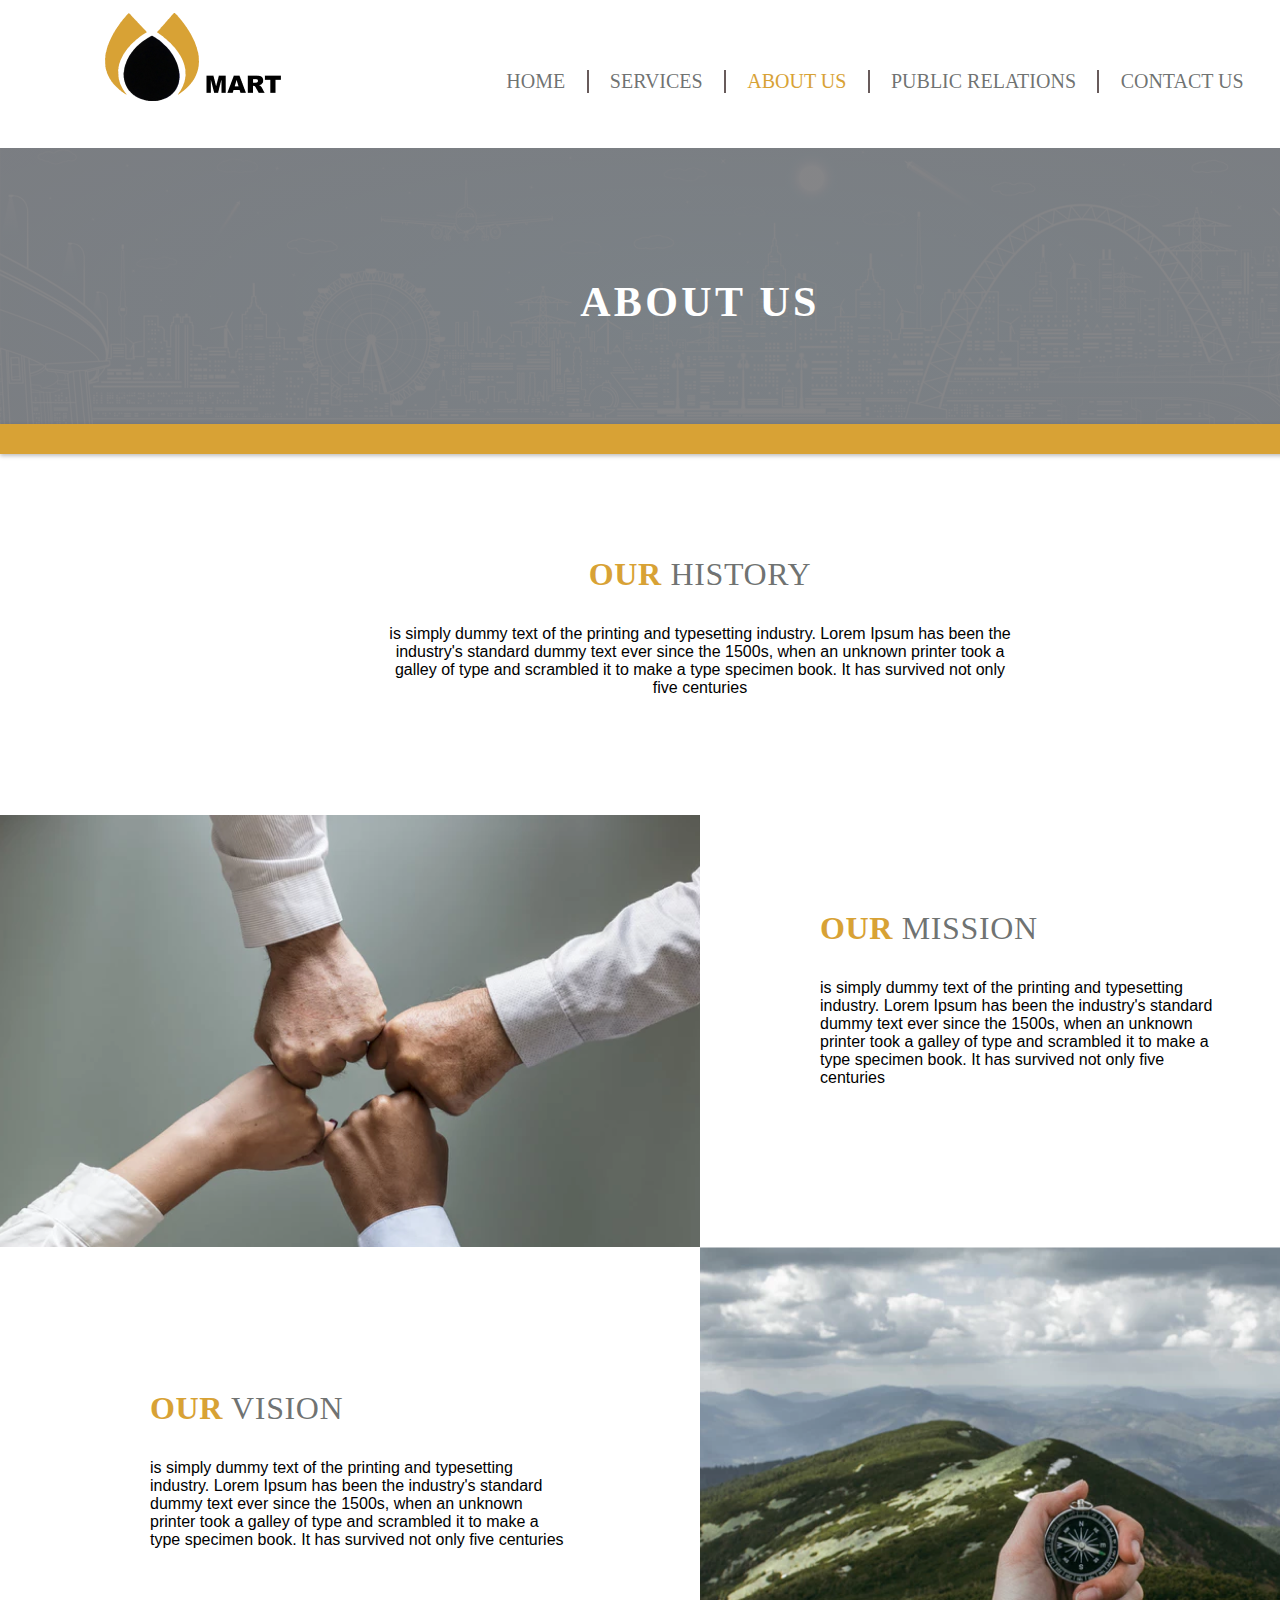
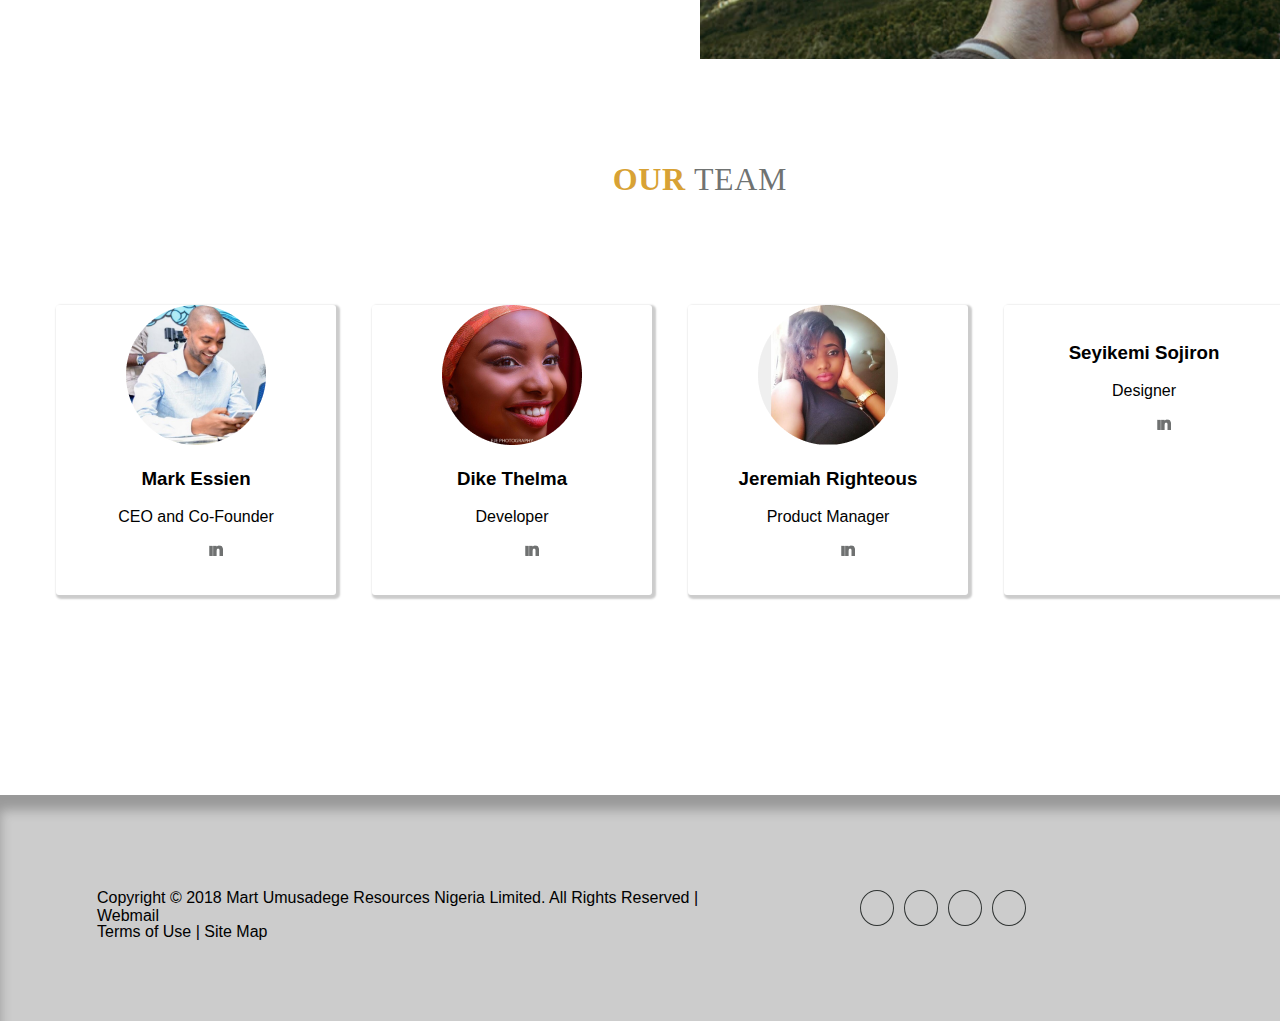
==== about.html @ ec404be1 "Group3 main" ====
<!DOCTYPE html>
<html lang="en">
<head>
    <meta charset="UTF-8">
    <meta name="viewport" content="width=device-width, initial-scale=1.0">
    <meta http-equiv="X-UA-Compatible" content="ie=edge">
    <title>about us page</title>
    <link rel="stylesheet" href="css/abt.css">
    <link rel="stylesheet" href="css/style.css">
    
</head>
<body>
    
        <div class="container">
                <div class="headerabt">
                    <div class="logo">
                        
                    </div>
                    <div class="navabt">
                        <a href="index.html">HOME</a>
                        <a href="">SERVICES</a>
                        <a href="about.html" class="abtactive">ABOUT US</a>
                        <a href="public.html">PUBLIC RELATIONS</a>
                        <a href="contact_us.html">CONTACT US</a>
                    </div>
                </div>
                <div class="aboutimg" style="margin-top:-15px">
                    <p class="abt" >
                        ABOUT US
                    </p>
                
                </div>
                <div class="color">
                        
                </div>
                <div class="polygon">
                    
                    <img src="images/polygon.png" alt="">
                    
                </div>
                <div class="abtbody">
                    <div class="abthistory" style="width:1400px">
                        <p class="poverview"><b style="color:#D8A235">OUR</b> HISTORY</p>
                        <p style="padding:0px 384px">is simply dummy text of the printing and typesetting industry. Lorem Ipsum has been the industry's standard dummy text ever since the 1500s, when an unknown printer took a galley of type and scrambled it to make a type specimen book. It has survived not only five centuries</p>
                    </div>
                    <div class="abt-mission" style="width:1400px" >
                        <div class="mission1">

                        </div>
                        <div class="mission2">
                                <p class="p-overview-m"><b style="color:#D8A235">OUR</b> MISSION</p>
                                <div style="display:grid; grid-template-columns:400px; "> is simply dummy text of the printing and typesetting industry. Lorem Ipsum has been the industry's standard dummy text ever since the 1500s, when an unknown printer took a galley of type and scrambled it to make a type specimen book. It has survived not only five centuries
                                </div>
                        </div>
                    </div>
                    <div class="mmmission">
                            <div class="missionsub2">
                                    <p class="poverview"><b style="color:#D8A235">OUR</b> VISION</p>
                                    is simply dummy text of the printing and typesetting industry. Lorem Ipsum has been the industry's standard dummy text ever since the 1500s, when an unknown printer took a galley of type and scrambled it to make a type specimen book. It has survived not only five centuries
                                </div>
                        <div class="mission4">
                            
                        </div>
                    </div>

                    
                    <div class="our-team" style="width:1400px">
                            <p class="poverview" style="text-align:center; padding:70px 0px;"><b style="color:#D8A235;">OUR</b> TEAM</p>
                    <div class="team-members" style="padding-bottom: 200px;">
                        <div class="team1">
                        <div class="teamimg1">
                        <img src="images/markessien.png" alt="">
                        <h3>Mark Essien</h3>
                            <p>CEO and Co-Founder</p>
                            <a href="https://web.facebook.com/markessien"><img src="images/vector(5).png" alt="" ></a>
                            <a href="https://twitter.com/markessien"><img src="images/vector(4).png" alt="" style="margin-left:16px"></a>
                            <a href="https://www.linkedin.com/in/markessien/"><img src="images/i.png" alt="" style="margin-left:16px"><img src="images/n.png"></a>
                            </div>
                        </div>
                        <div class="team2">
                            <div class="teamimg2">
                            <img src="images/dikethelmak.png" alt="">
                                <h3>Dike Thelma</h3>
                                <p>Developer</p>
                                <a href="https://web.facebook.com/thelma.matilda"><img src="images/vector(5).png" alt="" ></a>
                                <a href="https://twitter.com/dikethelmak"><img src="images/vector(4).png" alt="" style="margin-left:16px"></a>
                                <a href="https://www.linkedin.com/in/dikethelmak/"><img src="images/i.png" alt="" style="margin-left:16px"><img src="images/n.png"></a>
                                
                            </div>

                        </div>
                        <div class="team3">
                            <div class="teamimg3">
                                <img src="images/Claudus.png" alt="">
                                <h3>Jeremiah Righteous</h3>
                                <p>Product Manager</p>
                                
                                <a href="https://web.facebook.com/jeremiahriz"><img src="images/vector(5).png" alt="" ></a>
                                <a href="https://twitter.com/jeremiahriz"><img src="images/vector(4).png" alt="" style="margin-left:16px"></a>
                                <a href="https://www.linkedin.com/in/jeremiah-righteous-274183123/"><img src="images/i.png" alt="" style="margin-left:16px"><img src="images/n.png"></a>
                            </div>

                        </div>
                        <div class="team4">
                            <div class="teamimg4">
                                <img src="images/intersect.png" alt="">
                                <h3>Seyikemi Sojiron</h3>
                                <p>Designer</p>
                                <a href="https://facebook.com"><img src="images/vector(5).png" alt="" ></a>
                                <a href="http://twitter.com"><img src="images/vector(4).png" alt="" style="margin-left:16px"></a>
                                <a href="https://www.instagram.com"><img src="images/i.png" alt="" style="margin-left:16px"><img src="images/n.png"></a>
                            </div>

                        </div>
                    </div>

                </div>
                </div>

                <div class="footer">
                        <div class="subfooter">
                        <p>Copyright © 2018 Mart Umusadege Resources Nigeria Limited. All Rights Reserved | Webmail</p>
                        <p>Terms of Use  |  Site Map</p>
                        </div>
                        <div class="vector">
                            <div class="v1">
                                <a href="http://twitter.com"> <img src="images/vector(4).png" alt=""></a>
                            </div>
                            <div class="v2">
                                <a href="https://facebook.com"><img src="images/vector(5).png" alt=""></a>
                            </div>
                            <div class="v3">
                                <a href="http://pintrest.com">    <img src="images/vector(7).png" alt=""></a>
                            </div>
                            <div class="v4">
                                <a href="https://plus.google.com"><img src="images/vector(6).png" alt=""></a>
                            </div>
                        </div>
                    </div>
                
            </div>
        </body>
        </html>
---- css/abt.css ----
body
{
    padding:0px;
    margin:0px;
    overflow-x: hidden;
}
.container
{
    display:grid;
    grid-template-columns: auto;
    /* grid-template-rows: auto;  */
}
.headerabt
{
    display: grid;
    grid-template-columns: 180px 800px;
    grid-column-gap: 190px;
    padding: 13px 105px;
}
.logo{
    display: grid;
    grid-template-columns: 88px;
    background: url("../images/logo.png");
    background-repeat: no-repeat;
}
.navabt
{
    display:grid;
    grid-template-columns: auto auto auto auto auto;  
    padding: 57px 10px;
   
    
}
.navabt a
{
   text-decoration: none;
   font-family: Roboto;
   font-style: normal;
   font-size: 20px;
   line-height: normal;
   text-align: center;
   border-left: 2px solid rgb(104, 91, 91);
   color: rgba(48, 52, 51, 0.7);
    
}
.active:first-of-type
{
    border: none;
    color: rgba(48, 52, 51, 0.7);;
}
.navabt a:first-of-type
{
    border: none;
}


.abtactive:nth-of-type(3)
{
    
    color: #D8A235;
}
.nav a:first-of-type
{
    border: none;
}
/* about us */

.aboutimg
{
    display: grid;
    grid-template-columns: 1400px;  
    grid-template-rows: 304px;
    background-image: linear-gradient(rgba(51, 52, 56, 0.6), rgba(51, 52, 56, 0.6)), url("../images/0d02e293fde102b60007404768dc8d2b(2).png");
    background-repeat: no-repeat;
}
.abt
{
    color: white;
    font-size: 42px;
    font-family: Roboto;
    font-weight: bold;
    letter-spacing: 0.08em;
    text-align: center;
    margin-top: 130px;
}
.abtbody
{
    display: grid;
    grid-template-columns: auto;
    grid-template-rows: auto auto auto;
}
.abthistory
{
    text-align: center;
    
}
.abt-mission
{
    display: grid;
    grid-template-columns: auto auto;
     /* grid-template-rows: auto auto; */
   
}
.mission1
{
    display: grid;
    grid-template-columns: 700px;  
    /* grid-template-rows:500px; */
    background: url("../images/image(3).png");
    background-repeat: no-repeat;
    padding: 20px 0px;
    margin-top: 102px;

}
.mission2
{
    display: grid;
    grid-template-columns: 700px; 
    padding: 160px 310px;
    margin-top: 5px;
    margin-left:-190px;
}

.p-overview-m
{
font-family: Roboto;
font-size: 32px;
letter-spacing: 0.02em;
color: rgba(48, 52, 51, 0.7);
margin-left:0px;
}
.mmmission
{
    display: grid;
    grid-template-columns: 700px 700px;
     /* grid-template-rows: auto auto; */
   
}
.missionsub2
{
    display: grid;
    grid-template-columns: 420px; 
    padding: 110.5px 150px; 
    /* margin-top: 5px; */
    /* margin-left:-190px; */
}
.mission4
{
    display: grid;
    grid-template-columns: 700px;  
    /* grid-template-rows:500px; */
    background: url("../images/image 2.png");
    background-repeat: no-repeat;
    /* padding: 20px 0px; */
   
}
.our-team
{
    display: grid;
     grid-template-columns: 1400px;
    grid-template-rows:  auto auto;
    
}
.team-members
{
    display: grid;
    grid-template-columns: 280px 280px 280px 280px;
    grid-template-rows: 290px;
     padding: 5px 56px; 
     grid-column-gap: 36px; 
    text-align: center;
}
.team1
{
display: grid;
grid-auto-columns:auto;
box-shadow: 2px 2px 2px 2px #CCCCCC;
border-radius: 3px;

}
.team2
{
display: grid;
grid-auto-columns:auto;
box-shadow: 2px 2px 2px 2px #CCCCCC;
border-radius: 3px;

}
.team3
{
display: grid;
grid-auto-columns:auto;
box-shadow: 2px 2px 2px 2px #CCCCCC;
border-radius: 3px;

}
.team4
{
display: grid;
grid-auto-columns:auto;
box-shadow: 2px 2px 2px 2px #CCCCCC;
border-radius: 3px;

}
---- css/style.css ----
body
{
    padding:0px;
    margin:0px;
    overflow-x:hidden;
    font-family: 'Segoe UI', Tahoma, Geneva, Verdana, sans-serif;
}
.container
{
    display:grid;
    grid-template-columns: auto;
    /* grid-template-rows: auto;  */
}
.header
{
    display: grid;
    grid-template-columns: 180px 800px;
    grid-column-gap: 190px;
    padding: 13px 95px;
}
.logo{
    display: grid;
    grid-template-columns: 88px;
    background: url("../images/logo.png");
    background-repeat: no-repeat;
}
.nav
{
    display:grid;
    grid-template-columns: auto auto auto auto auto;  
    padding: 57px 10px;
   
    
}
.nav a
{
   text-decoration: none;
   font-family: Roboto;
   font-style: normal;
   font-size: 20px;
   line-height: normal;
   text-align: center;
   border-left: 2px solid rgb(104, 91, 91);
   color: rgba(48, 52, 51, 0.7);
    
}


.active:first-of-type
{
    border: none;
    color: #D8A235;
}
.nav a:first-of-type
{
    border: none;
}

.img
{
    display: grid;
     grid-template-columns: 350px;  
    grid-template-rows:470px; 
    background-image: linear-gradient(rgba(51, 52, 56, 0.6), rgba(51, 52, 56, 0.6)), url("../images/image.png");
    
    background-repeat: no-repeat;
    margin-top: -15px;
    /* position: absolute; */
    
}

.commit
{
   
    padding: 87px 201px;
    color: white;
    width: 400px;
    font-size: 32px;
    font-family: Roboto;
    font-weight: bold;
    letter-spacing: 0.15em;
      
    
}

.quality
{
   
    padding: 0px 196px;
    color: white;
    margin-top: -340px; 
    font-family: Roboto;
    font-weight: bolder;
    font-size: 90px;
    letter-spacing: 0.1em;
}
.service
{
    font-size: 58px;
    font-family: Roboto;
    font-weight: bold;
    letter-spacing: 0.15em;
    color: white;
    padding: 0px 201px;
    margin-top: -255px; 
    
}
.color
{
    display: grid;
    grid-template-rows: 30px; 
    background-color: #D8A235;
    margin-top: -28px;
    box-shadow: 0px 2px 4px rgba(0, 0, 0, 0.25);
}

.main
{
    display: grid;
    grid-template-rows: 480px 480px;
/* background: linear-gradient(224.38deg, #C4C4C4 , rgba(196, 196, 196, 0) 70.65%); */
background-color: #C4C4C4;
color:#303433;

}
.three-item-div
{
    display: grid;
    grid-template-columns: 350.3px 350.3px 350.3px;
    grid-column-gap: 70px;
    padding: 9px 89px;
}
.poverview
{
font-family: Roboto;
font-size: 32px;
letter-spacing: 0.02em;
color: rgba(48, 52, 51, 0.7);


}
.pmore
{
margin-top: 19px; 
}
.one-item-div
{
    display: grid;
    grid-template-columns: 300px auto;
    
    padding: 200px 89px;
    
    
}
.item
{
    display: grid;
    grid-template-rows: 270px;
    margin-left: -300px;
    
}
.img-item
{
    background-image: linear-gradient(rgba(51, 52, 56, 0.6), rgba(51, 52, 56, 0.6)), url("../images/image(1).png");
    background-repeat: no-repeat;
    /* 224.38deg, #C4C4C4 -9.65%, rgba(196, 196, 196, 0) 50.¿65%); */
    background-size: 250px 230px;
   
}
.news
{
    display: grid;
    grid-template-columns: 400px;
    padding: 200px 280px;
     margin-top: -471px; 
    font-size: 24px;
  /* Rectangle 4 */


    
}
.footer
{
display: grid;
grid-template-columns: 860px auto;

background: #CCCCCC;
box-shadow: inset 0px 15px 12px rgba(0, 0, 0, 0.25);

}
.subfooter
{
    display: grid;
    grid-template-rows: 34px 34px;
    padding: 78px 97px;
}
.polygon
{
    display: grid;
    grid-template-rows: 70px;
    padding:0px 700px; 
}

.vector
{
    display:grid;
    grid-template-columns: 34px 34px 34px 34px;
     grid-column-gap: 10px; 
    padding: 95px 0px;

}
.v1,.v2,.v3,.v4
{
    border-radius: 50%; 
    border: 1px solid #303433;
    box-sizing: border-box;
    text-align: center;
    padding: 8px 0px;

}
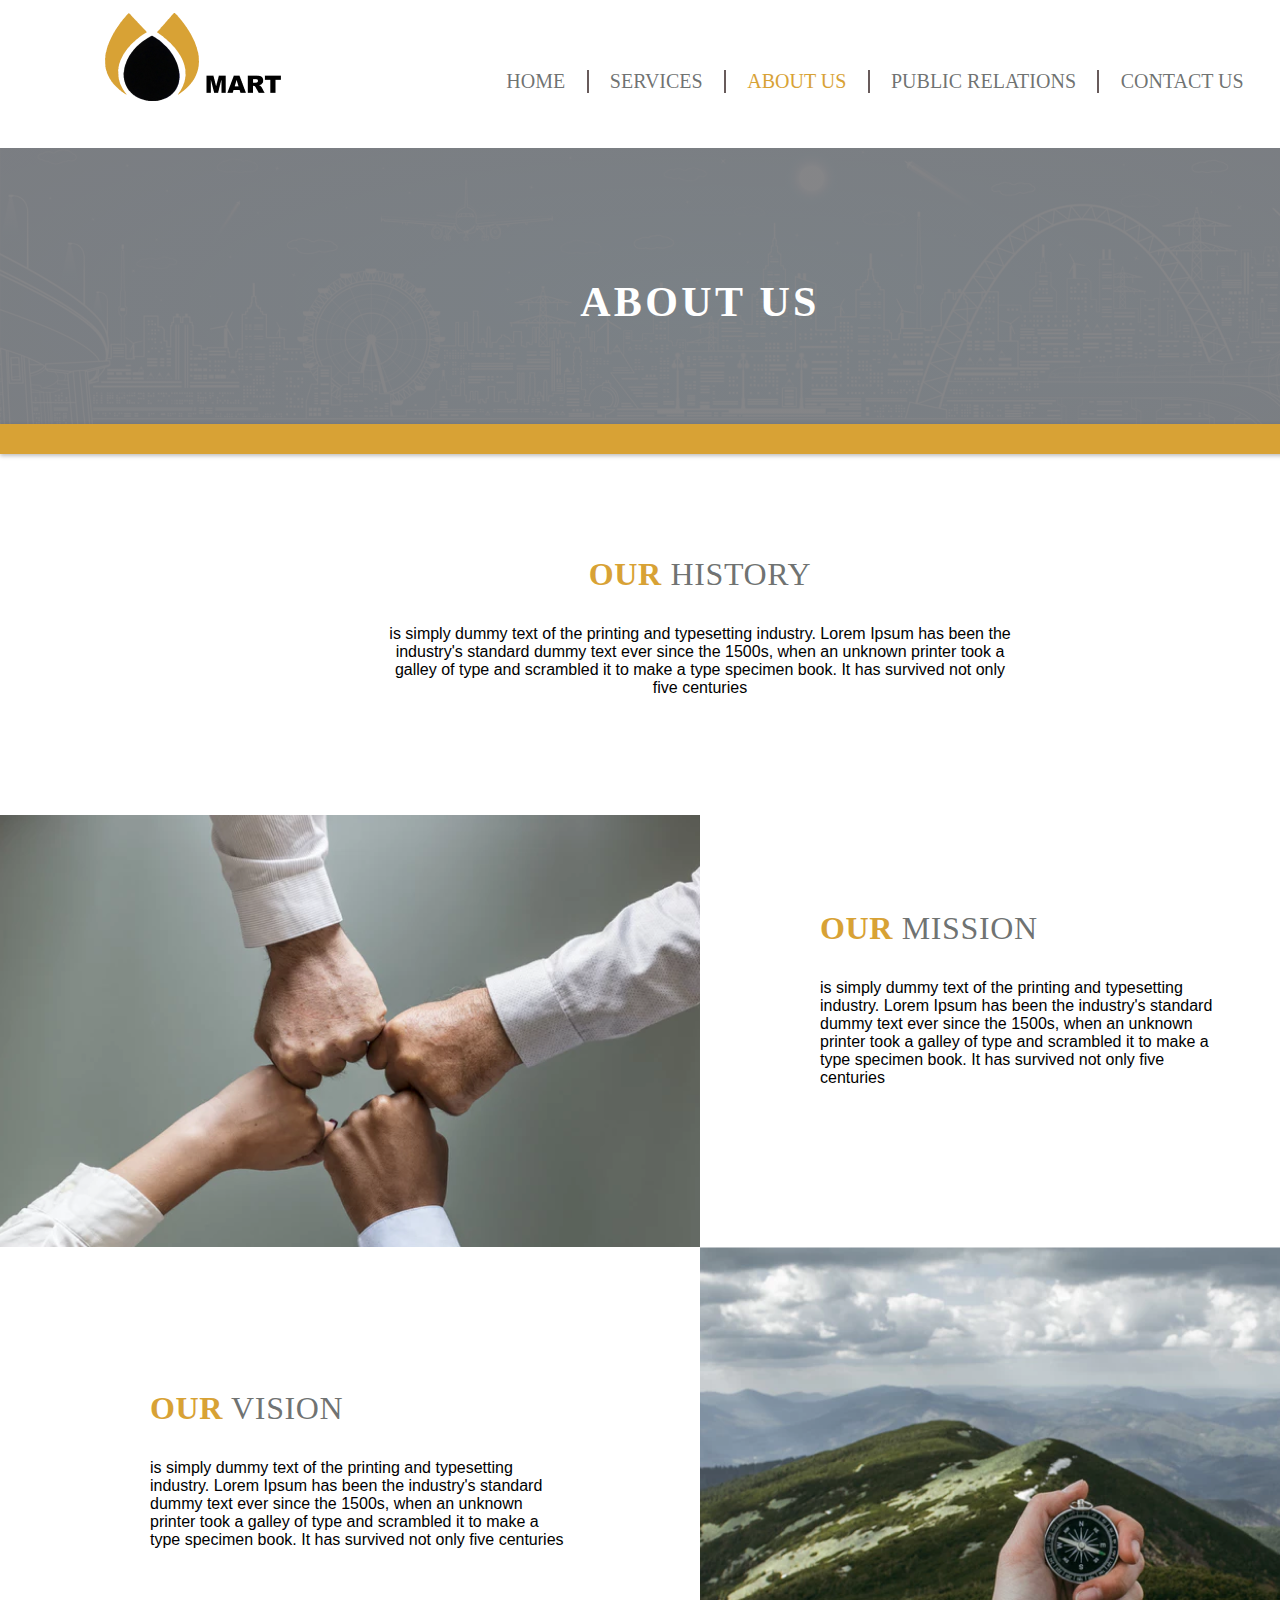
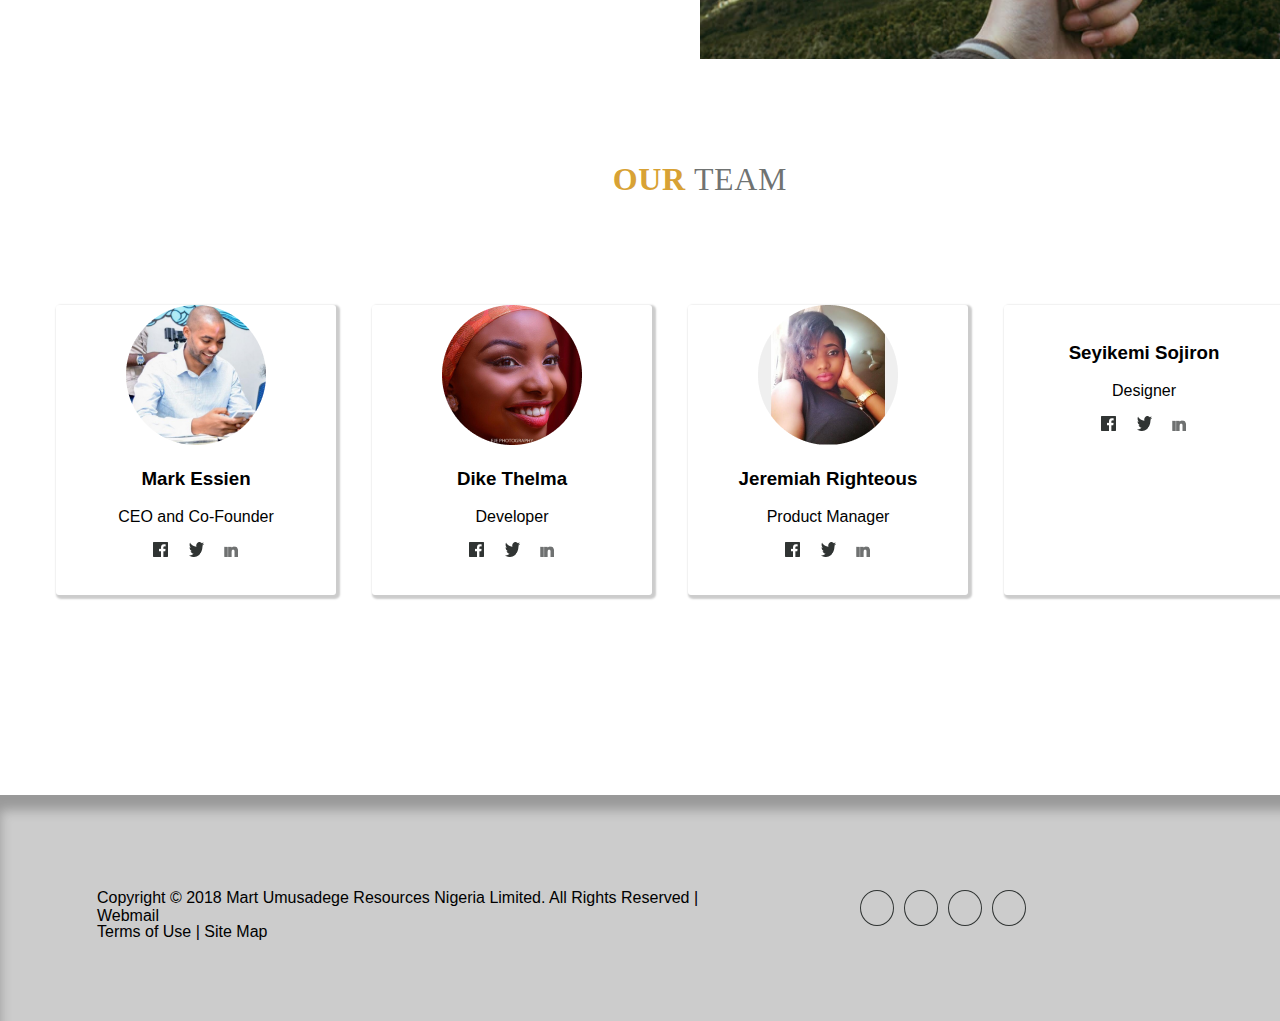
==== commit 6cbb0275: "submit" ====
--- a/about.html
+++ b/about.html
@@ -72,8 +72,8 @@
                         <img src="images/markessien.png" alt="">
                         <h3>Mark Essien</h3>
                             <p>CEO and Co-Founder</p>
-                            <a href="https://web.facebook.com/markessien"><img src="images/vector(5).png" alt="" ></a>
-                            <a href="https://twitter.com/markessien"><img src="images/vector(4).png" alt="" style="margin-left:16px"></a>
+                            <a href="https://web.facebook.com/markessien"><img src="images/Vector(5).png" alt="" ></a>
+                            <a href="https://twitter.com/markessien"><img src="images/Vector(4).png" alt="" style="margin-left:16px"></a>
                             <a href="https://www.linkedin.com/in/markessien/"><img src="images/i.png" alt="" style="margin-left:16px"><img src="images/n.png"></a>
                             </div>
                         </div>
@@ -82,8 +82,8 @@
                             <img src="images/dikethelmak.png" alt="">
                                 <h3>Dike Thelma</h3>
                                 <p>Developer</p>
-                                <a href="https://web.facebook.com/thelma.matilda"><img src="images/vector(5).png" alt="" ></a>
-                                <a href="https://twitter.com/dikethelmak"><img src="images/vector(4).png" alt="" style="margin-left:16px"></a>
+                                <a href="https://web.facebook.com/thelma.matilda"><img src="images/Vector(5).png" alt="" ></a>
+                                <a href="https://twitter.com/dikethelmak"><img src="images/Vector(4).png" alt="" style="margin-left:16px"></a>
                                 <a href="https://www.linkedin.com/in/dikethelmak/"><img src="images/i.png" alt="" style="margin-left:16px"><img src="images/n.png"></a>
                                 
                             </div>
@@ -95,8 +95,8 @@
                                 <h3>Jeremiah Righteous</h3>
                                 <p>Product Manager</p>
                                 
-                                <a href="https://web.facebook.com/jeremiahriz"><img src="images/vector(5).png" alt="" ></a>
-                                <a href="https://twitter.com/jeremiahriz"><img src="images/vector(4).png" alt="" style="margin-left:16px"></a>
+                                <a href="https://web.facebook.com/jeremiahriz"><img src="images/Vector(5).png" alt="" ></a>
+                                <a href="https://twitter.com/jeremiahriz"><img src="images/Vector(4).png" alt="" style="margin-left:16px"></a>
                                 <a href="https://www.linkedin.com/in/jeremiah-righteous-274183123/"><img src="images/i.png" alt="" style="margin-left:16px"><img src="images/n.png"></a>
                             </div>
 
@@ -106,8 +106,8 @@
                                 <img src="images/intersect.png" alt="">
                                 <h3>Seyikemi Sojiron</h3>
                                 <p>Designer</p>
-                                <a href="https://facebook.com"><img src="images/vector(5).png" alt="" ></a>
-                                <a href="http://twitter.com"><img src="images/vector(4).png" alt="" style="margin-left:16px"></a>
+                                <a href="https://facebook.com"><img src="images/Vector(5).png" alt="" ></a>
+                                <a href="http://twitter.com"><img src="images/Vector(4).png" alt="" style="margin-left:16px"></a>
                                 <a href="https://www.instagram.com"><img src="images/i.png" alt="" style="margin-left:16px"><img src="images/n.png"></a>
                             </div>
 
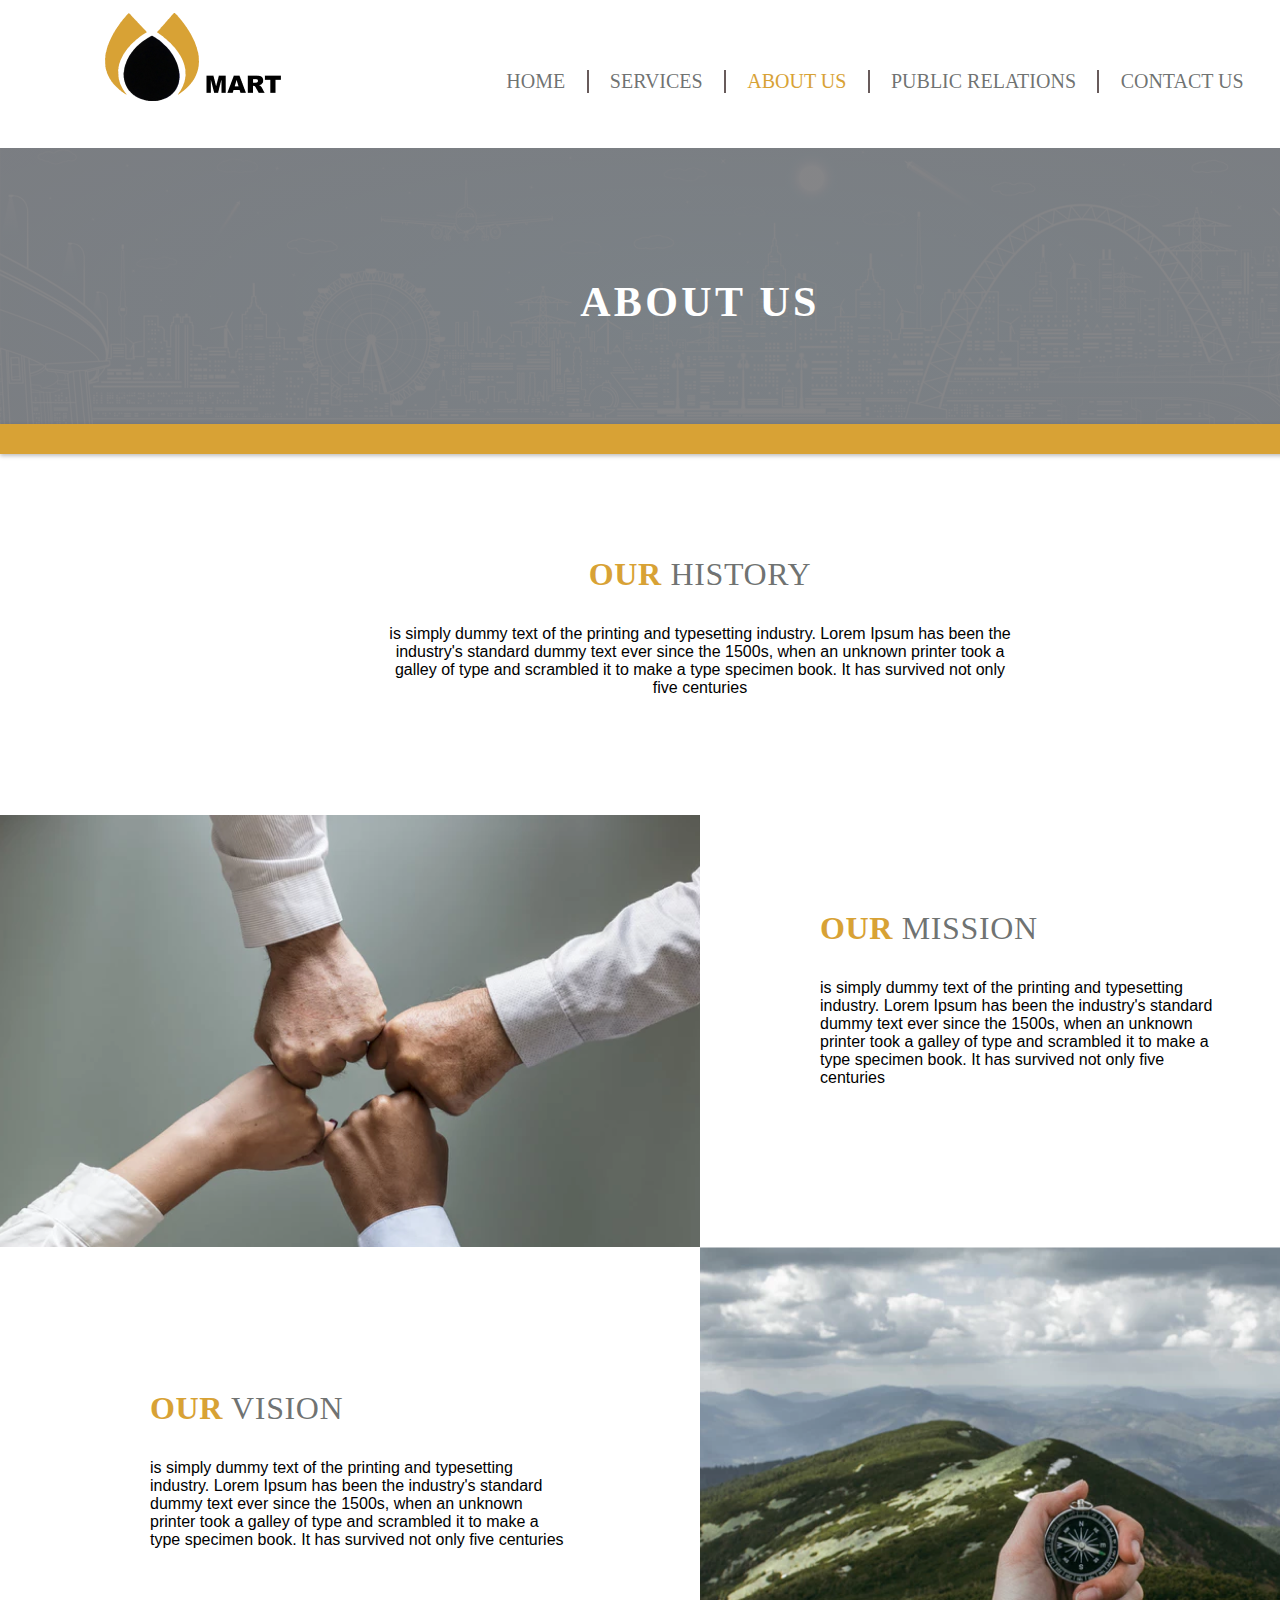
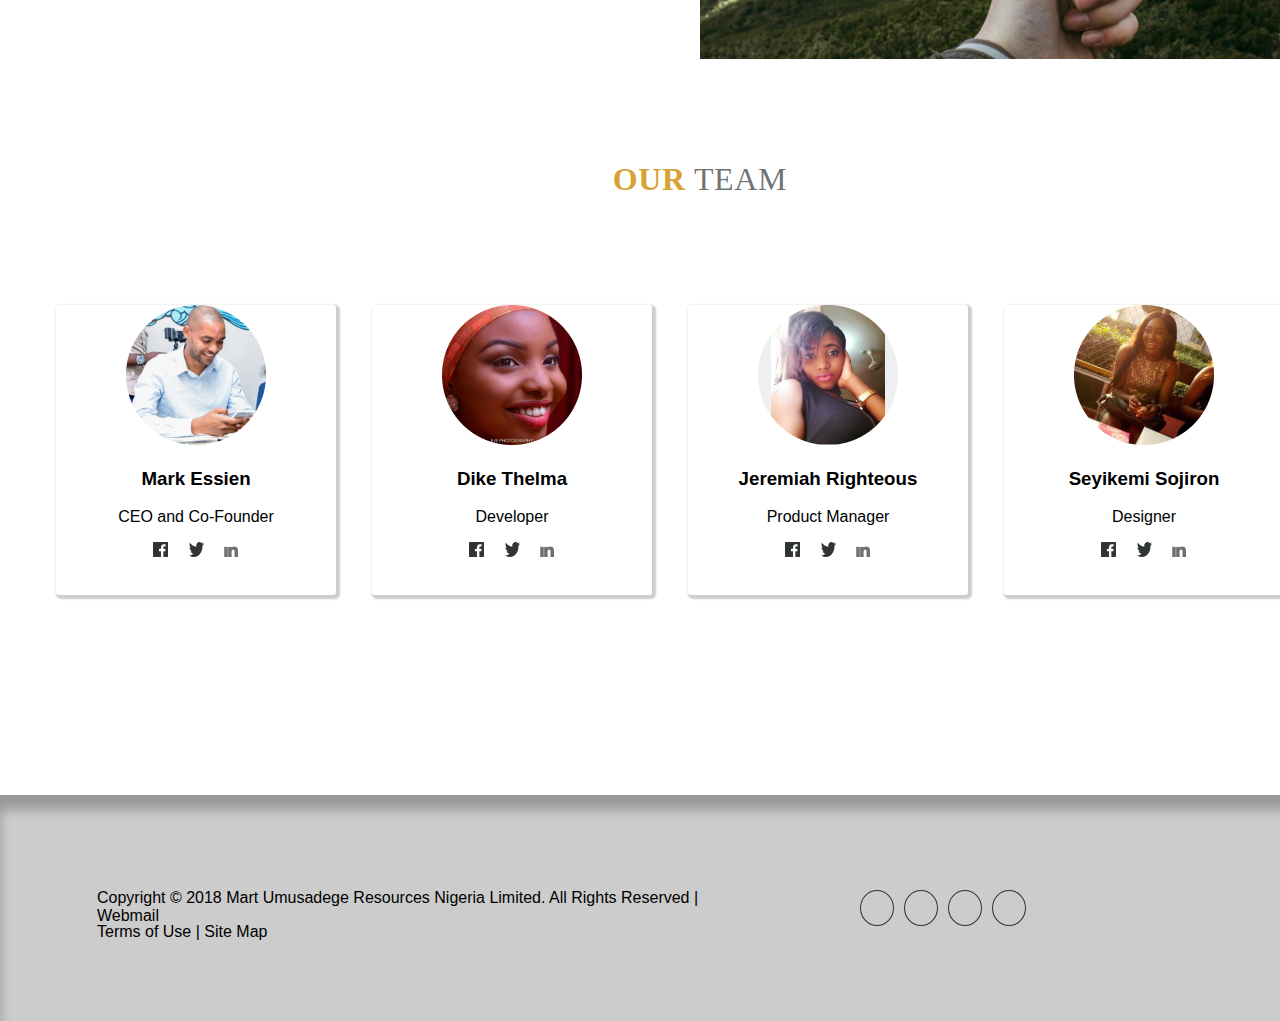
==== commit 23ceae71: "complete" ====
--- a/about.html
+++ b/about.html
@@ -103,7 +103,7 @@
                         </div>
                         <div class="team4">
                             <div class="teamimg4">
-                                <img src="images/intersect.png" alt="">
+                                <img src="images/Intersect.png" alt="">
                                 <h3>Seyikemi Sojiron</h3>
                                 <p>Designer</p>
                                 <a href="https://facebook.com"><img src="images/Vector(5).png" alt="" ></a>
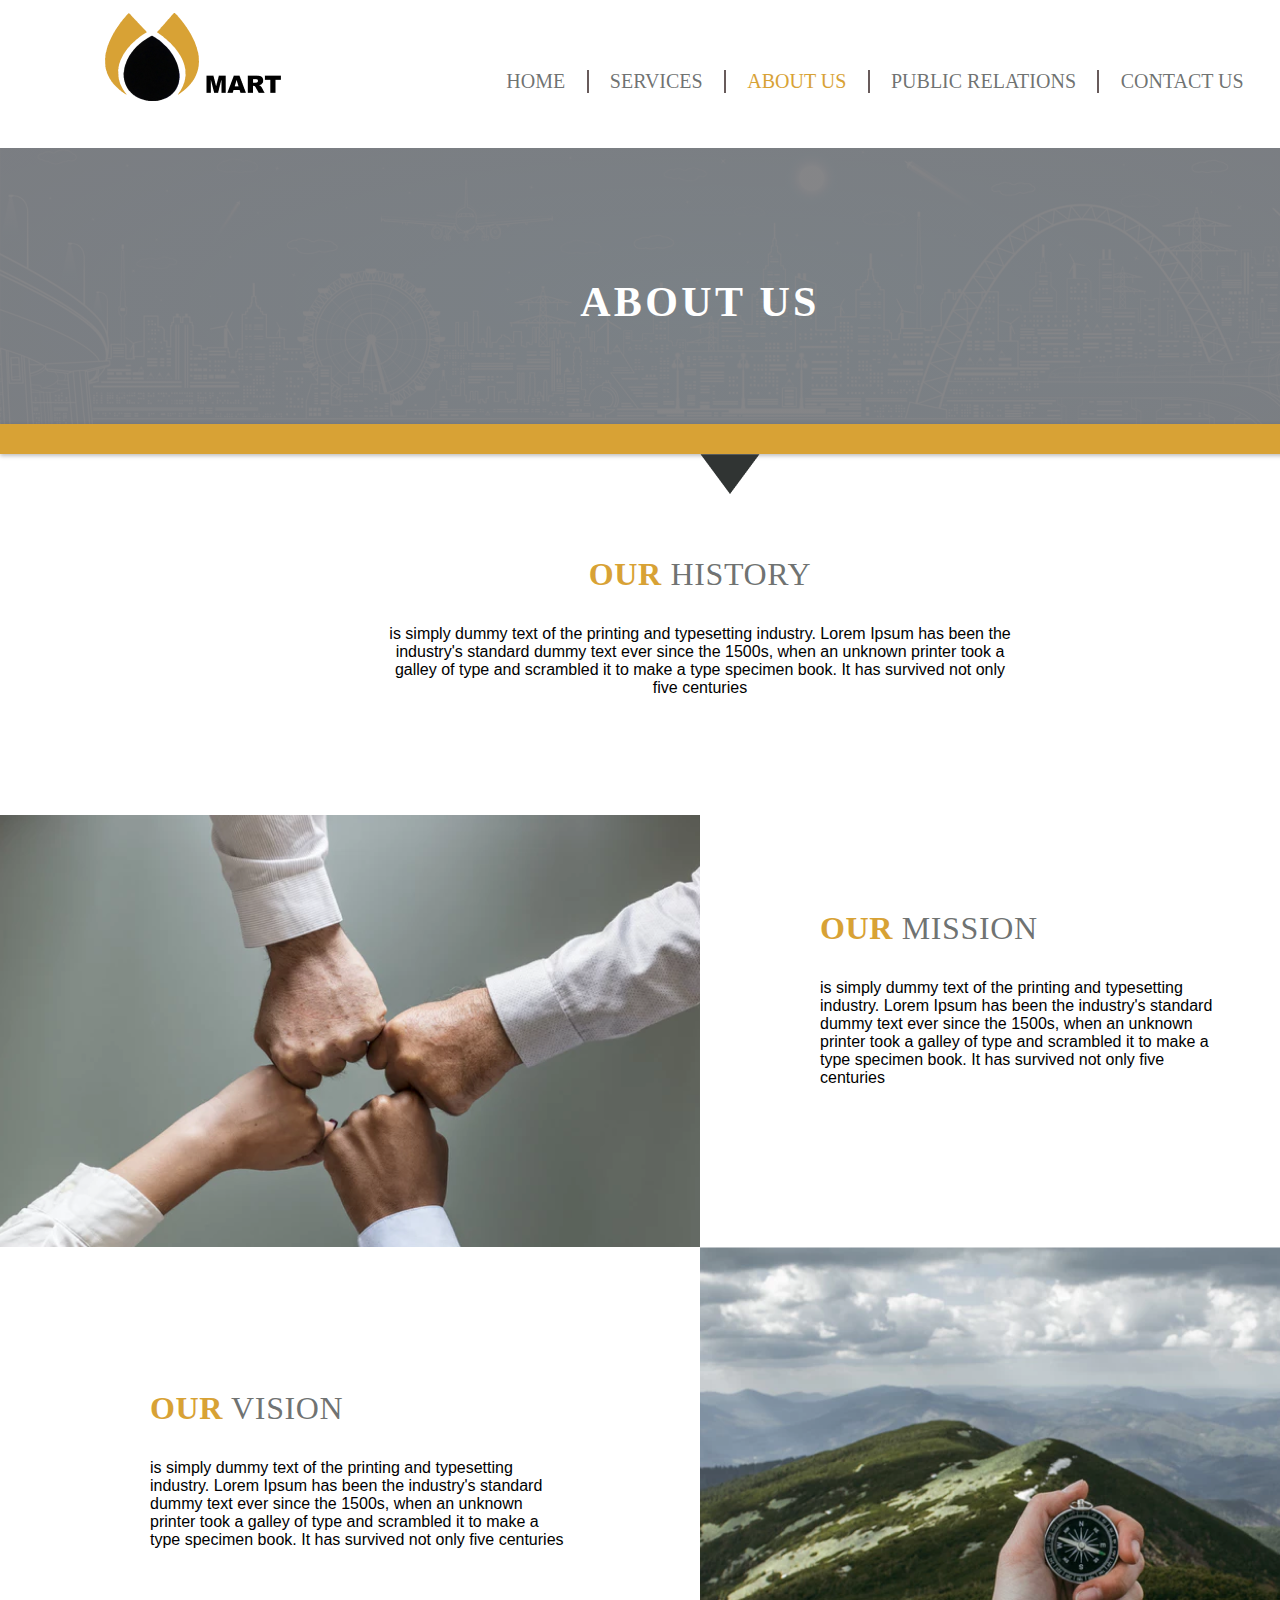
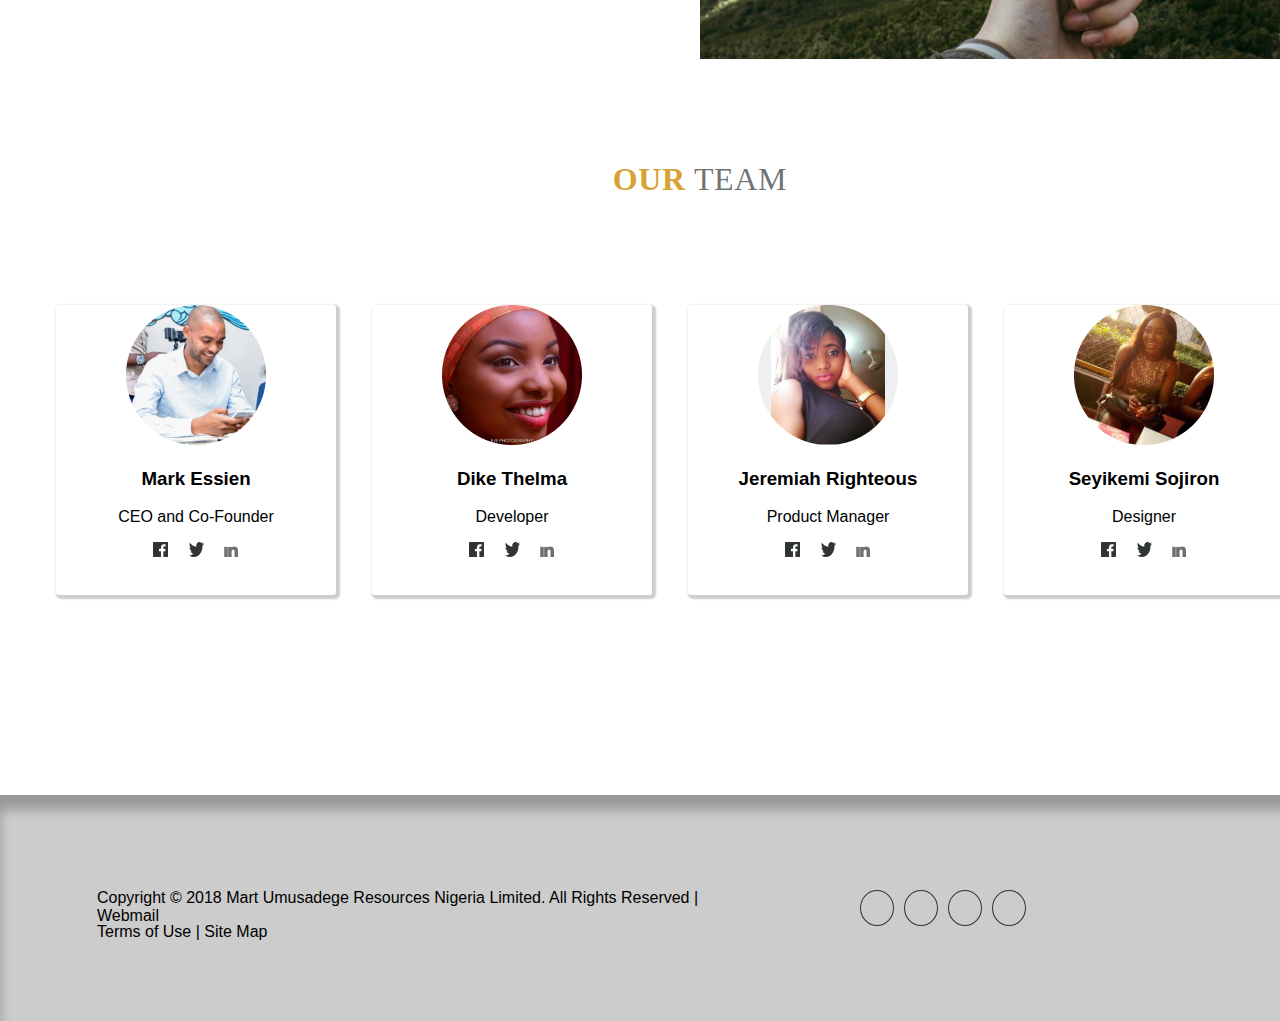
==== commit 9aef4676: "Group 3" ====
--- a/about.html
+++ b/about.html
@@ -35,7 +35,7 @@
                 </div>
                 <div class="polygon">
                     
-                    <img src="images/polygon.png" alt="">
+                    <img src="images/Polygon.png" alt="">
                     
                 </div>
                 <div class="abtbody">
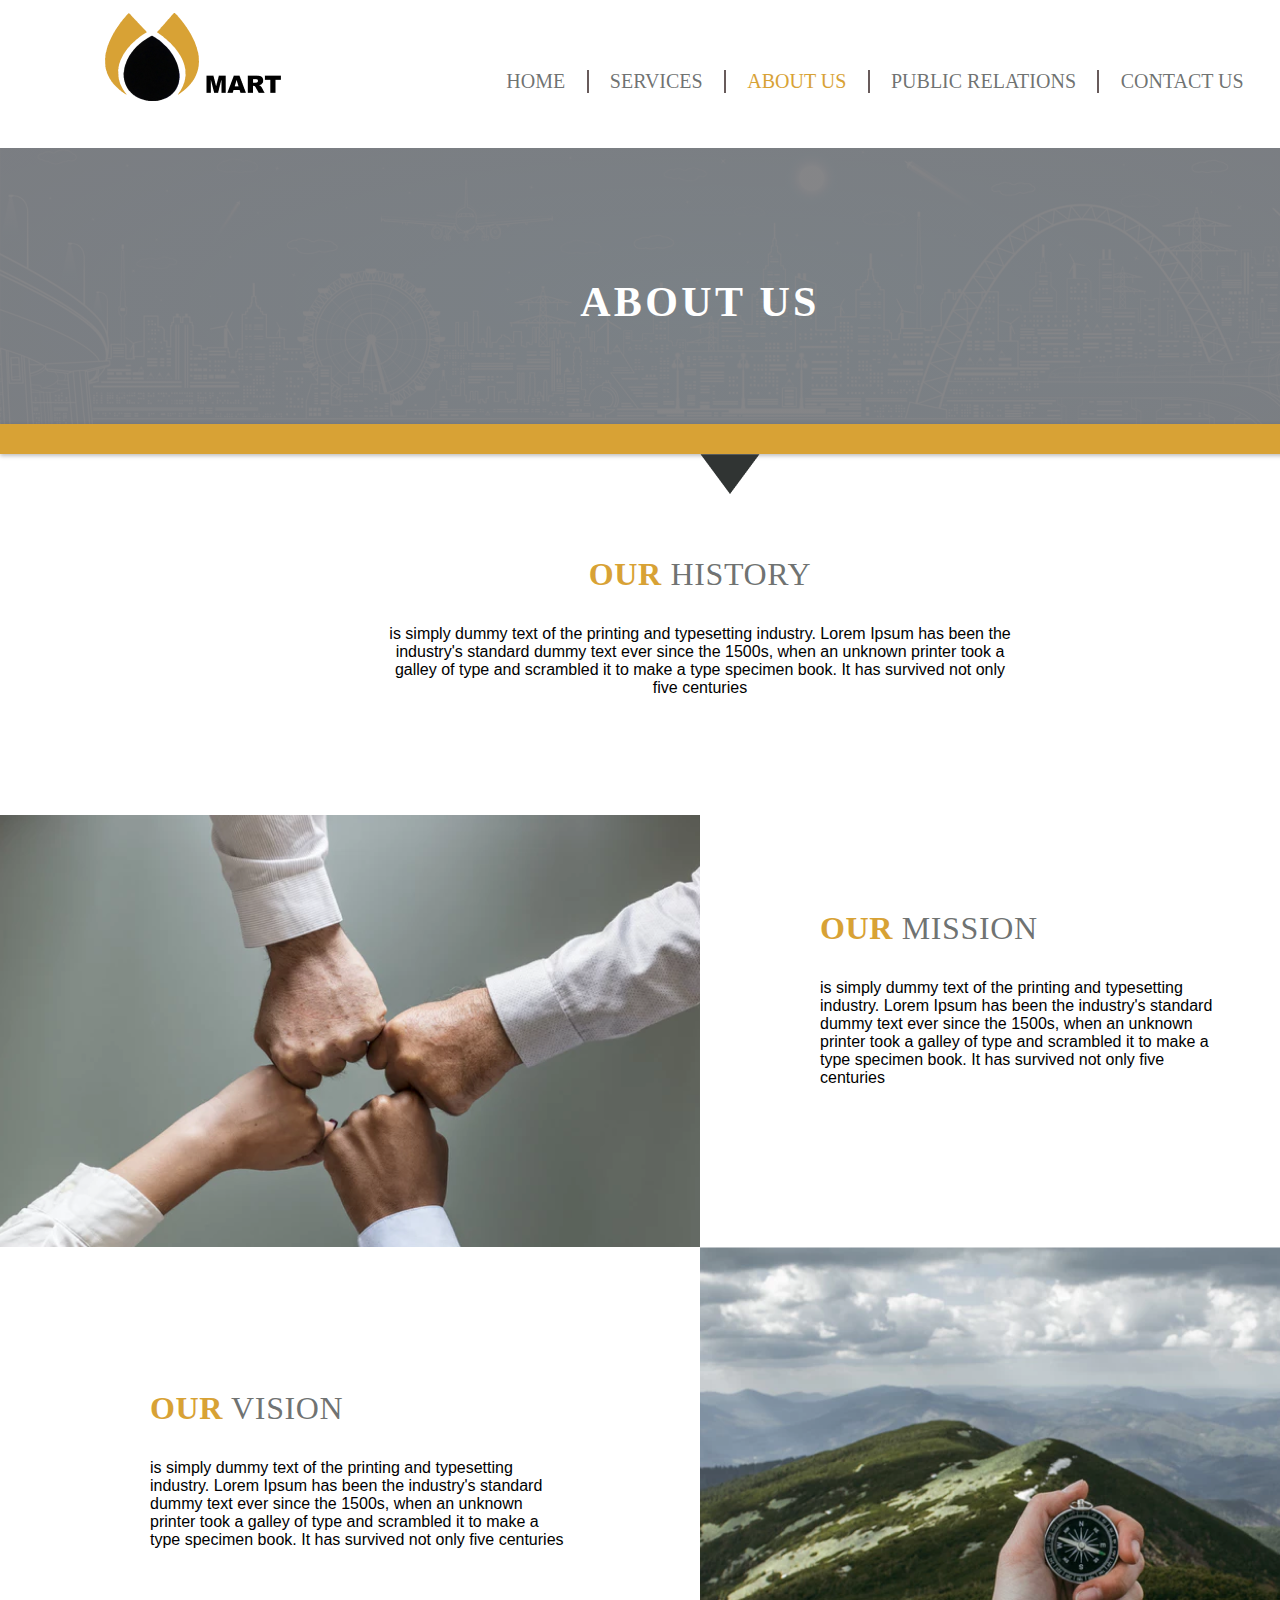
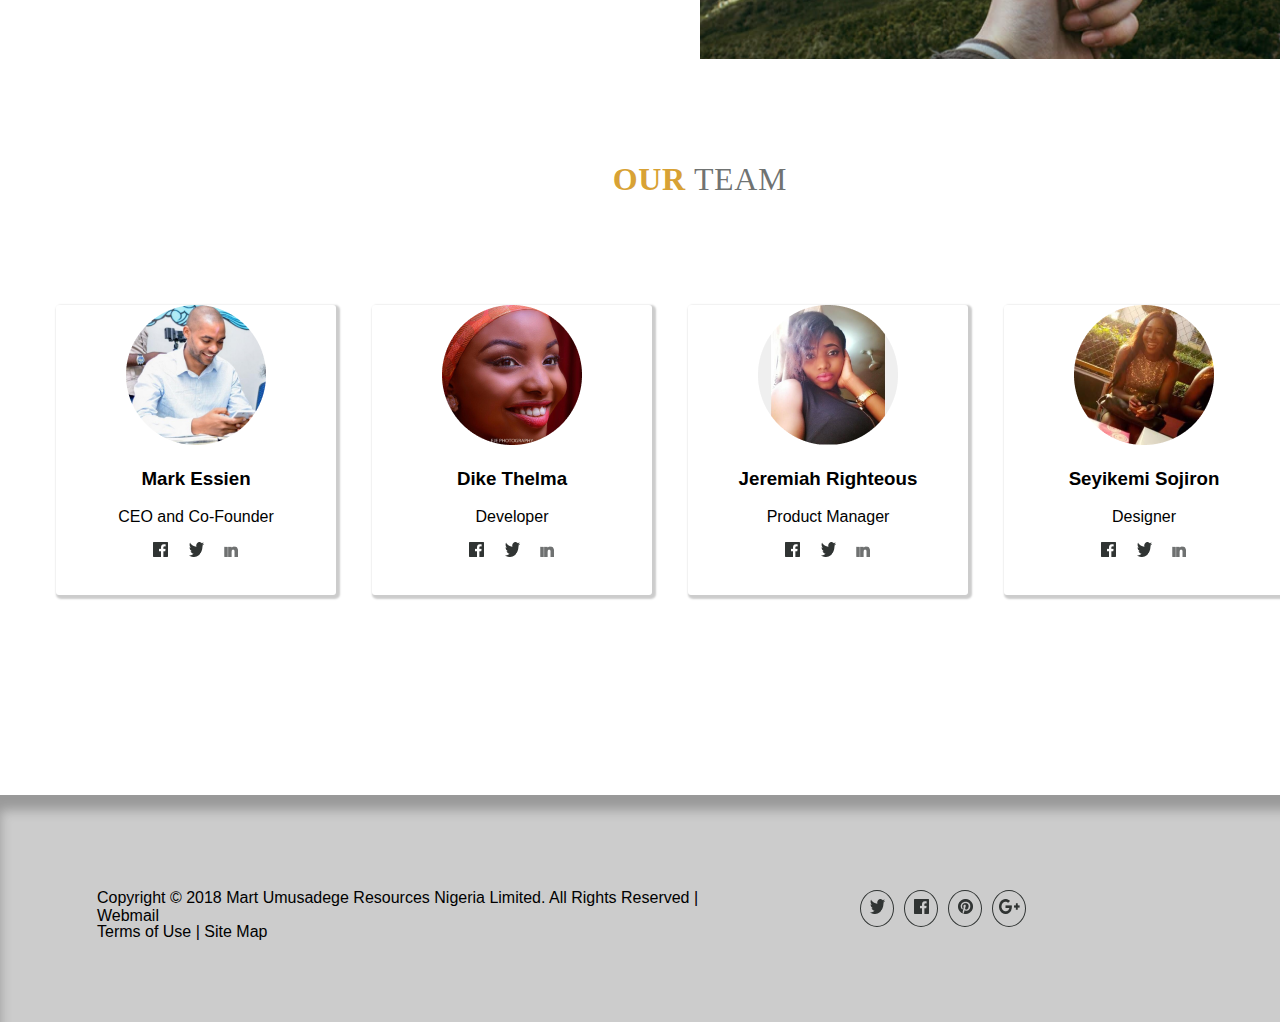
==== commit 83f3ec21: "best" ====
--- a/about.html
+++ b/about.html
@@ -124,16 +124,16 @@
                         </div>
                         <div class="vector">
                             <div class="v1">
-                                <a href="http://twitter.com"> <img src="images/vector(4).png" alt=""></a>
+                                <a href="http://twitter.com"> <img src="images/Vector(4).png" alt=""></a>
                             </div>
                             <div class="v2">
-                                <a href="https://facebook.com"><img src="images/vector(5).png" alt=""></a>
+                                <a href="https://facebook.com"><img src="images/Vector(5).png" alt=""></a>
                             </div>
                             <div class="v3">
-                                <a href="http://pintrest.com">    <img src="images/vector(7).png" alt=""></a>
+                                <a href="http://pintrest.com">    <img src="images/Vector(7).png" alt=""></a>
                             </div>
                             <div class="v4">
-                                <a href="https://plus.google.com"><img src="images/vector(6).png" alt=""></a>
+                                <a href="https://plus.google.com"><img src="images/Vector(6).png" alt=""></a>
                             </div>
                         </div>
                     </div>
